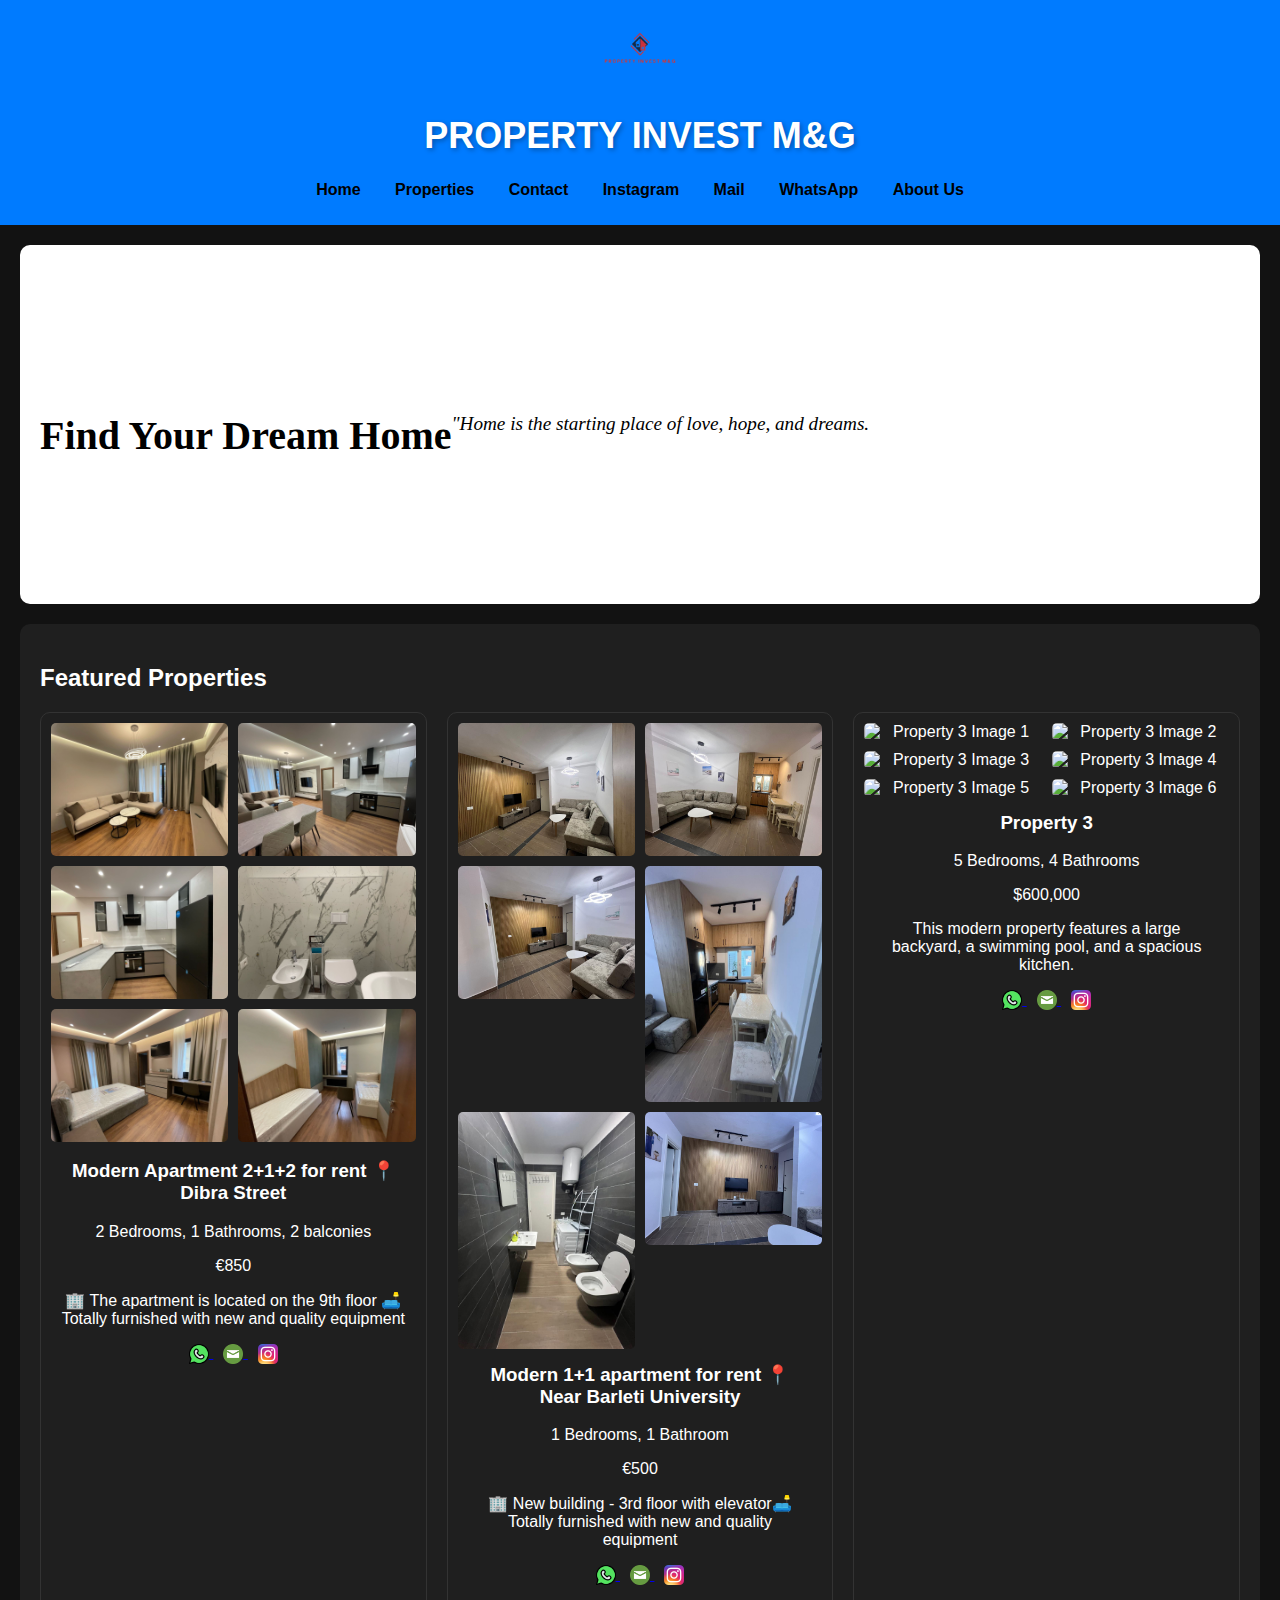
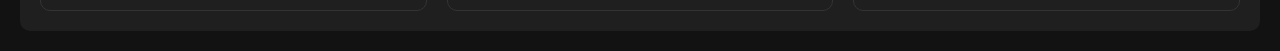
==== index.html @ 15b9532d "index.html" ====
<!DOCTYPE html>
<html lang="en">
<head>
    <meta charset="UTF-8">
    <meta name="viewport" content="width=device-width, initial-scale=1.0">
    <title>Property Invest M&G</title>
    <link rel="stylesheet" href="styles.css">
</head>
<body>
    <header>
        <div class="logo">
            <img src="logo1.png" alt="Property Selling Logo">
        </div>
        <h1>Property Invest M&G</h1>
        <nav>
            <ul>
                <li><a href="#home">Home</a></li>
                <li><a href="#properties">Properties</a></li>
                <li><a href="#contact">Contact</a></li>
                <li><a href="https://www.instagram.com/property_invest_mg" target="_blank">Instagram</a></li>
            <li><a href="mailto:your-infopropertymg@gmail.com">Mail</a></li>
            <li><a href="https://wa.me/355694666863" target="_blank">WhatsApp</a></li>
            <li><a href="#about">About Us</a></li>
            </ul>
        </nav>
    </header>

    <section id="home">
        <h2>Find Your Dream Home</h2>
        <p>"Home is the starting place of love, hope, and dreams.</p>
        </div>
        <div class="home-video">
            <iframe width="560" height="315" src="https://www.youtube.com/watch?v=YUU_MKTET_o" 
                title="YouTube video player" frameborder="0" 
                allow="accelerometer; autoplay; clipboard-write; encrypted-media; gyroscope; picture-in-picture" 
                allowfullscreen>
            </iframe>
        </div>
    </div>
</section>

    <section id="properties">
        <h2>Featured Properties</h2>
        <div class="property-list">
            <!-- Apartment for Rent in Tirana -->
            <div class="property">
                <div class="property-images">
                    <img src="1.jpg" alt="Property 1 Image 1" onclick="openFullScreen('1.jpg')">
                    <img src="2.jpg" alt="Property 1 Image 2" onclick="openFullScreen('2.jpg')">
                    <img src="3.jpg" alt="Property 1 Image 3" onclick="openFullScreen('3.jpg')">
                    <img src="4.jpg" alt="Property 1 Image 4" onclick="openFullScreen('4.jpg')">
                    <img src="5.jpg" alt="Property 1 Image 5" onclick="openFullScreen('5.jpg')">
                    <img src="6.jpg" alt="Property 1 Image 6" onclick="openFullScreen('6.jpg')">
                </div>
                <h3>Modern Apartment 2+1+2 for rent 📍 Dibra Street</h3>
                <p>2 Bedrooms, 1 Bathrooms, 2 balconies</p>
                <p>€850</p>
                <p>🏢 The apartment is located on the 9th floor 🛋️ Totally furnished with new and quality equipment</p>
                <!-- Social Links -->
                <div class="social-links">
                    <a href="https://wa.me/355694666863" target="_blank" rel="noopener noreferrer">
                        <img src="whatsapp.png" alt="WhatsApp" class="social-icon">
                    </a>
                    <a href="mailto:your-infopropertymg@gmail.com" target="_blank" rel="noopener noreferrer">
                        <img src="mail-icon.png" alt="Email" class="social-icon">
                    </a>
                    <a href="https://www.instagram.com/property_invest_mg?igsh=MWMwZ2lyMDZwMzJ4Zw==/" target="_blank" rel="noopener noreferrer">
                        <img src="Instagram_icon.png" alt="Instagram" class="social-icon">
                    </a>
                </div>
            </div>

            <!-- Apartment for Rent in Tirana -->
            <div class="property">
                <div class="property-images">
                    <img src="7.jpg" alt="Property 2 Image 1" onclick="openFullScreen('7.jpg')">
                    <img src="8.jpg" alt="Property 2 Image 2" onclick="openFullScreen('8.jpg')">
                    <img src="9.jpg" alt="Property 2 Image 3" onclick="openFullScreen('9.jpg')">
                    <img src="10.jpg" alt="Property 2 Image 4" onclick="openFullScreen('10.jpg')">
                    <img src="11.jpg" alt="Property 2 Image 5" onclick="openFullScreen('11.jpg')">
                    <img src="12.jpg" alt="Property 2 Image 6" onclick="openFullScreen('12.jpg')">
                </div>
                <div class="property-description">
                    <h3>Modern 1+1 apartment for rent 📍Near Barleti University</h3>
                    <p>1 Bedrooms, 1 Bathroom</p>
                    <p>€500</p>
                    <p>🏢 New building - 3rd floor with elevator🛋️ Totally furnished with new and quality equipment</p>
                    <!-- Social Links -->
                    <div class="social-links">
                        <a href="https://wa.me/355694666863" target="_blank" rel="noopener noreferrer">
                            <img src="whatsapp.png" alt="WhatsApp" class="social-icon">
                        </a>
                        <a href="mailto:your-infopropertymg@gmail.com" target="_blank" rel="noopener noreferrer">
                            <img src="mail-icon.png" alt="Email" class="social-icon">
                        </a>
                        <a href="https://www.instagram.com/property_invest_mg?igsh=MWMwZ2lyMDZwMzJ4Zw==/" target="_blank" rel="noopener noreferrer">
                            <img src="Instagram_icon.png" alt="Instagram" class="social-icon">
                        </a>
                    </div>
                </div>
            </div>

            <!-- Property 3 -->
            <div class="property">
                <div class="property-images">
                    <img src="property3-1.jpg" alt="Property 3 Image 1" onclick="openFullScreen('property3-1.jpg')">
                    <img src="property3-2.jpg" alt="Property 3 Image 2" onclick="openFullScreen('property3-2.jpg')">
                    <img src="property3-3.jpg" alt="Property 3 Image 3" onclick="openFullScreen('property3-3.jpg')">
                    <img src="property3-4.jpg" alt="Property 3 Image 4" onclick="openFullScreen('property3-4.jpg')">
                    <img src="property3-5.jpg" alt="Property 3 Image 5" onclick="openFullScreen('property3-5.jpg')">
                    <img src="property3-6.jpg" alt="Property 3 Image 6" onclick="openFullScreen('property3-6.jpg')">
                </div>
                <div class="property-description">
                    <h3>Property 3</h3>
                    <p>5 Bedrooms, 4 Bathrooms</p>
                    <p>$600,000</p>
                    <p>This modern property features a large backyard, a swimming pool, and a spacious kitchen.</p>
                    <!-- Social Links -->
                    <div class="social-links">
                        <a href="https://wa.me/355694666863" target="_blank" rel="noopener noreferrer">
                            <img src="whatsapp.png" alt="WhatsApp" class="social-icon">
                        </a>
                        <a href="mailto:your-infopropertymg@gmail.com" target="_blank" rel="noopener noreferrer">
                            <img src="mail-icon.png" alt="Email" class="social-icon">
                        </a>
                        <a href="https://www.instagram.com/property_invest_mg?igsh=MWMwZ2lyMDZwMzJ4Zw==/" target="_blank" rel="noopener noreferrer">
                            <img src="Instagram_icon.png" alt="Instagram" class="social-icon">
                        </a>
                    </div>
                </div>
            </div>

            <!-- Add more properties as needed -->
        </div>
    </section>

    <!-- Full-screen image viewer -->
    <div id="fullscreen-viewer" class="fullscreen-viewer">
        <span class="close-btn" onclick="closeFullScreen()">&times;</span>
        <img id="fullscreen-image" class="fullscreen-image" src="" alt="Fullscreen Image">
    </div>

    <script src="script.js"></script>


</body>
</html>
---- styles.css ----
/* General Styles */
body {
    font-family: Arial, sans-serif;
    margin: 0;
    padding: 0;
    background-color: #121212; /* Dark background */
    color: #ffffff; /* White text */
}

/* Header Styles */
header {
    background-color: #007BFF; /* Blue background */
    color: #000000; /* Black text */
    padding: 10px 0;
    text-align: center;
}

.logo img {
    max-width: 100px;
    height: auto;
    margin-bottom: 10px;
}

nav ul {
    list-style: none;
    padding: 0;
}

nav ul li {
    display: inline;
    margin: 0 15px;
}

nav ul li a {
    color: #000000; /* Black text */
    text-decoration: none;
    font-weight: bold; /* Make links bold */
}

nav ul li a:hover {
    color: #ffffff; /* White text on hover */
}

/* Home Section Styles */
#home {
    background-color: #ffffff; /* White background */
    color: #000000; /* Black text */
    padding: 20px;
    margin: 20px;
    border-radius: 10px; /* Rounded corners */
    text-align: center; /* Center-align text */
}

#home h2 {
    font-family: 'Georgia', serif; /* Classic serif font */
    font-size: 2.5rem; /* Larger font size for heading */
    margin-bottom: 10px; /* Space below the heading */
}

#home p {
    font-family: 'Georgia', serif; /* Classic serif font */
    font-size: 1.2rem; /* Slightly larger font size for paragraph */
    font-style: italic; /* Italic text for a classic feel */
    margin: 0; /* Remove default margin */
}

/* Property Section Styles */
#properties {
    padding: 20px;
    margin: 20px;
    background-color: #1f1f1f; /* Darker section background */
    border-radius: 10px; /* Rounded corners */
}

.property-list {
    display: grid;
    grid-template-columns: repeat(auto-fit, minmax(300px, 1fr)); /* Responsive grid */
    gap: 20px; /* Space between properties */
}

.property {
    border: 1px solid #333; /* Dark border */
    padding: 10px;
    text-align: center;
    background-color: #1f1f1f; /* Dark background */
    border-radius: 10px; /* Rounded corners */
    overflow: hidden; /* Ensures the border-radius works */
}

.property-images {
    display: grid;
    grid-template-columns: repeat(2, 1fr); /* 2 columns for mobile */
    gap: 10px; /* Space between images */
}

.property-images img {
    width: 100%; /* Make images fill the grid cell */
    height: auto;
    border-radius: 5px;
    cursor: pointer; /* Indicates the image is clickable */
}

.property-description {
    padding: 15px;
    color: #ffffff; /* White text */
}

.property-description h3 {
    margin-top: 0;
}

.social-links {
    margin-top: 10px;
}

.social-links a {
    margin: 0 5px;
}

.social-icon {
    width: 20px; /* Small icon size */
    height: 20px;
    vertical-align: middle;
}

/* Full-screen image viewer */
.fullscreen-viewer {
    display: none; /* Hidden by default */
    position: fixed;
    top: 0;
    left: 0;
    width: 100%;
    height: 100%;
    background-color: rgba(0, 0, 0, 0.9); /* Black background with opacity */
    z-index: 1000; /* Ensure it's on top of everything */
    text-align: center;
}

.fullscreen-image {
    max-width: 90%;
    max-height: 90%;
    margin-top: 5%;
}

.close-btn {
    position: absolute;
    top: 20px;
    left: 20px;
    color: white;
    font-size: 40px;
    font-weight: bold;
    cursor: pointer;
}

.close-btn:hover {
    color: #ccc;
}

/* Contact Form Styles */
#contact-form {
    display: flex;
    flex-direction: column;
    gap: 10px;
}

#contact-form label {
    color: #ffffff; /* White text */
}

#contact-form input,
#contact-form textarea {
    padding: 10px;
    border: 1px solid #333; /* Dark border */
    border-radius: 5px;
    background-color: #1f1f1f; /* Dark background */
    color: #ffffff; /* White text */
}

#contact-form button {
    padding: 10px;
    background-color: #007BFF; /* Blue button */
    color: #ffffff; /* White text */
    border: none;
    border-radius: 5px;
    cursor: pointer;
}

#contact-form button:hover {
    background-color: #005bb5; /* Darker blue on hover */
}

/* Footer Styles */
footer {
    background-color: #1f1f1f; /* Dark background */
    color: #ffffff; /* White text */
    text-align: center;
    padding: 10px 0;
    position: fixed;
    width: 100%;
    bottom: 0;
}

footer a {
    color: #ffffff; /* White text */
    text-decoration: none;
}

footer a:hover {
    color: #007BFF; /* Blue hover effect */
}

.instagram-icon {
    width: 24px;
    height: 24px;
    vertical-align: middle;
    margin-left: 5px;
}

/* Media Queries for Smartphones */
@media (max-width: 768px) {
    .property-list {
        grid-template-columns: 1fr; /* Single column for mobile */
    }

    .property-images {
        grid-template-columns: repeat(2, 1fr); /* 2 columns for images on mobile */
    }

    .property-images img {
        width: 100%; /* Make images larger on mobile */
        height: auto;
    }

    .property-description h3 {
        font-size: 1.5rem; /* Larger font size for headings on mobile */
    }

    .property-description p {
        font-size: 1rem; /* Slightly larger font size for text on mobile */
    }
}
/* Floating Icons */
.floating-icons {
    position: fixed;
    bottom: 20px;
    right: 20px;
    display: flex;
    flex-direction: column;
    gap: 10px;
    z-index: 1000;
    transition: opacity 0.5s ease;
}
/* Make Property Invest M&G Bigger & White */
header h1 {
    font-size: 36px; /* Increase the font size */
    color: white; /* Change text color to white */
    font-weight: bold; /* Make it bold */
    text-transform: uppercase; /* Optional: Uppercase for better visibility */
    text-shadow: 2px 2px 5px rgba(0, 0, 0, 0.3); /* Optional: Adds a slight shadow for readability */
}

/* Make Logo Bigger */
.logo img {
    width: 250px; /* Adjust the width */
    height: auto; /* Maintain aspect ratio */
}
#home {
    display: flex;
    justify-content: space-between;
    align-items: center;
    flex-wrap: wrap;
    padding: 20px;
    margin: 20px;
    background-color: #ffffff; /* White background */
    color: #000000; /* Black text */
    border-radius: 10px;
}

.home-content {
    display: flex;
    align-items: center;
    gap: 20px; /* Space between text and video */
    width: 100%;
}

.home-text {
    flex: 1;
    max-width: 50%;
}

.home-video {
    flex: 1;
    max-width: 50%;
}

.home-video iframe {
    width: 100%;
    height: 315px;
    border-radius: 10px;
}

/* Responsive design for smaller screens */
@media (max-width: 768px) {
    .home-content {
        flex-direction: column;
        text-align: center;
    }
    
    .home-text, .home-video {
        max-width: 100%;
    }
}
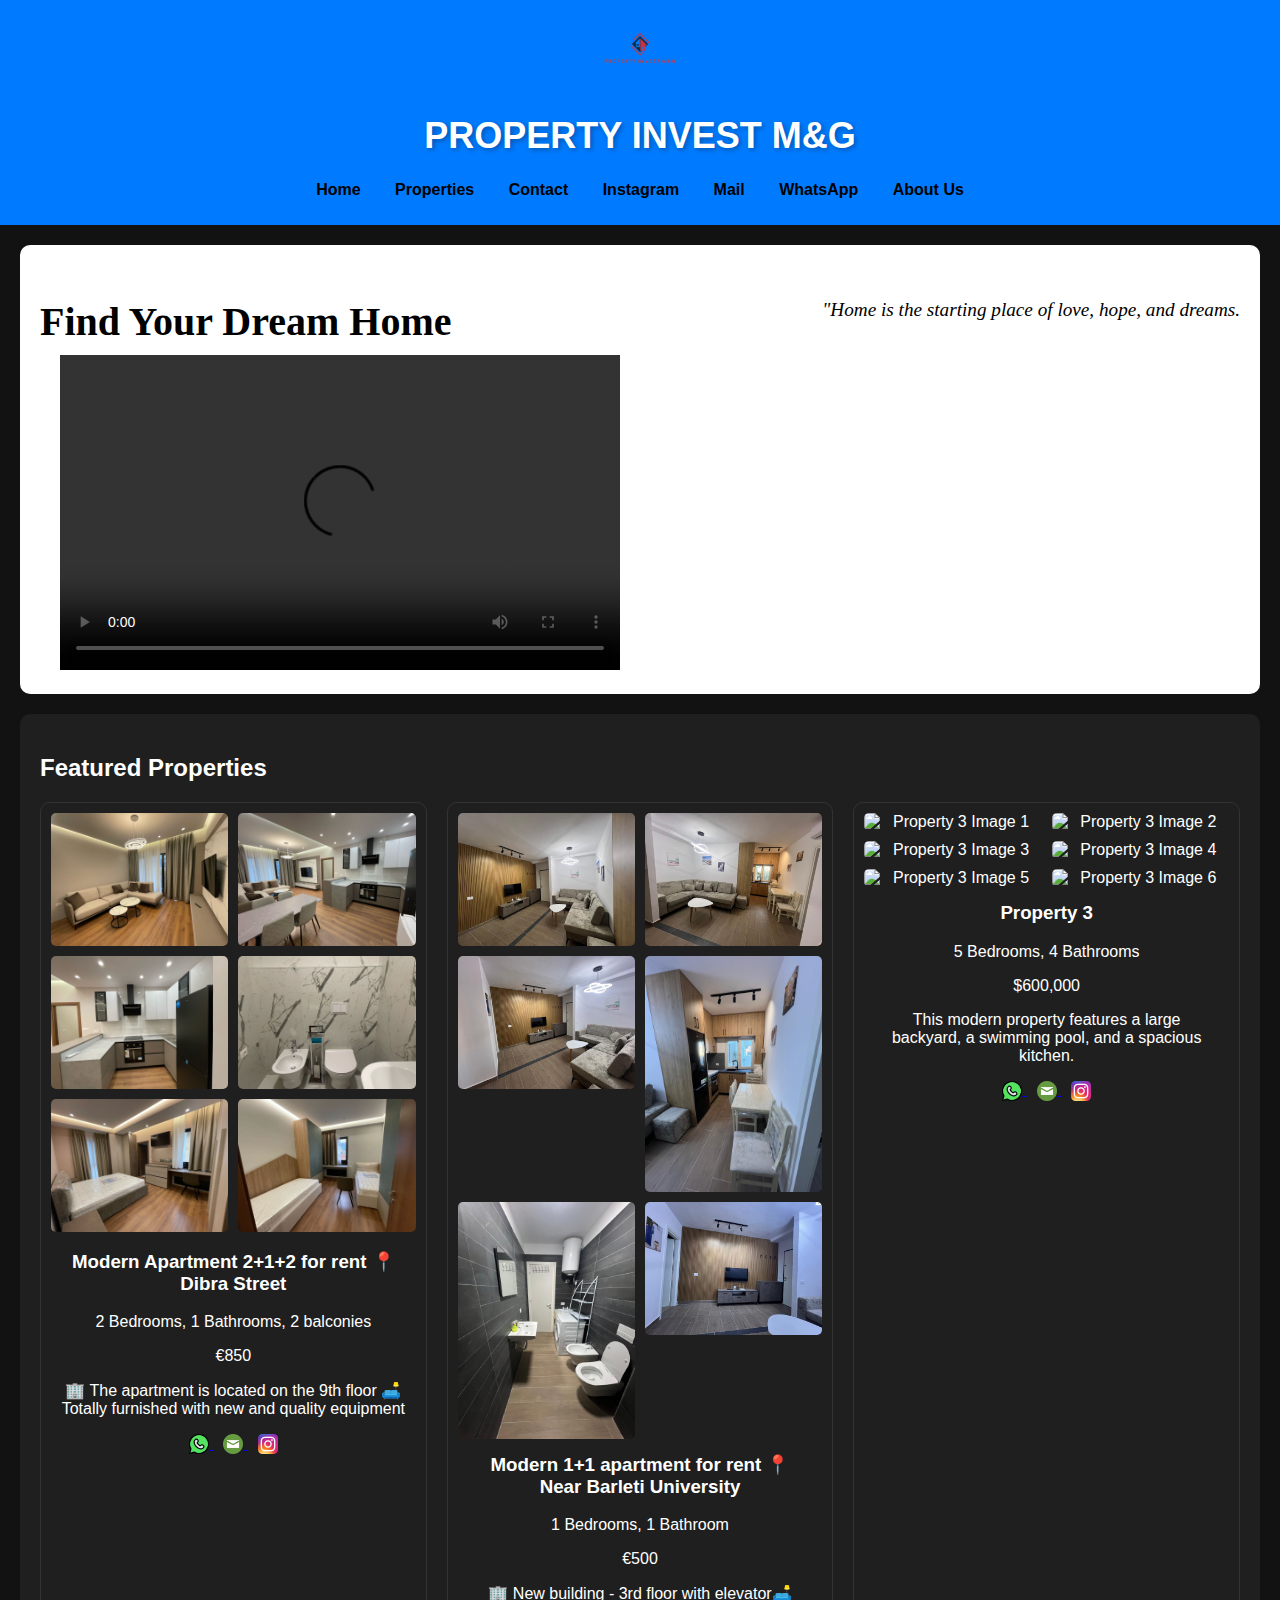
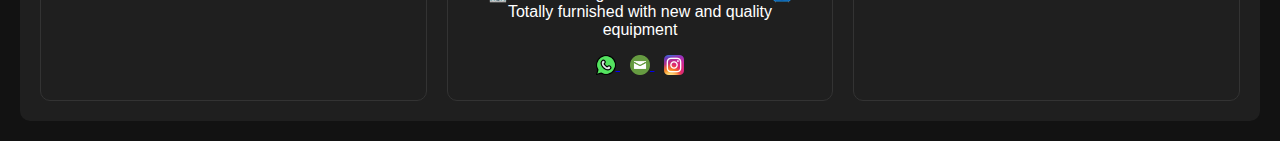
==== commit 1b4f5aba: "index.html" ====
--- a/index.html
+++ b/index.html
@@ -28,17 +28,15 @@
     <section id="home">
         <h2>Find Your Dream Home</h2>
         <p>"Home is the starting place of love, hope, and dreams.</p>
-        </div>
+         </div>
         <div class="home-video">
-            <iframe width="560" height="315" src="https://www.youtube.com/watch?v=YUU_MKTET_o" 
-                title="YouTube video player" frameborder="0" 
-                allow="accelerometer; autoplay; clipboard-write; encrypted-media; gyroscope; picture-in-picture" 
-                allowfullscreen>
-            </iframe>
+            <video width="560" height="315" controls>
+                <source src="your-video.mp4" type="video/mp4">
+                Your browser does not support the video tag.
+            </video>
         </div>
     </div>
 </section>
-
     <section id="properties">
         <h2>Featured Properties</h2>
         <div class="property-list">
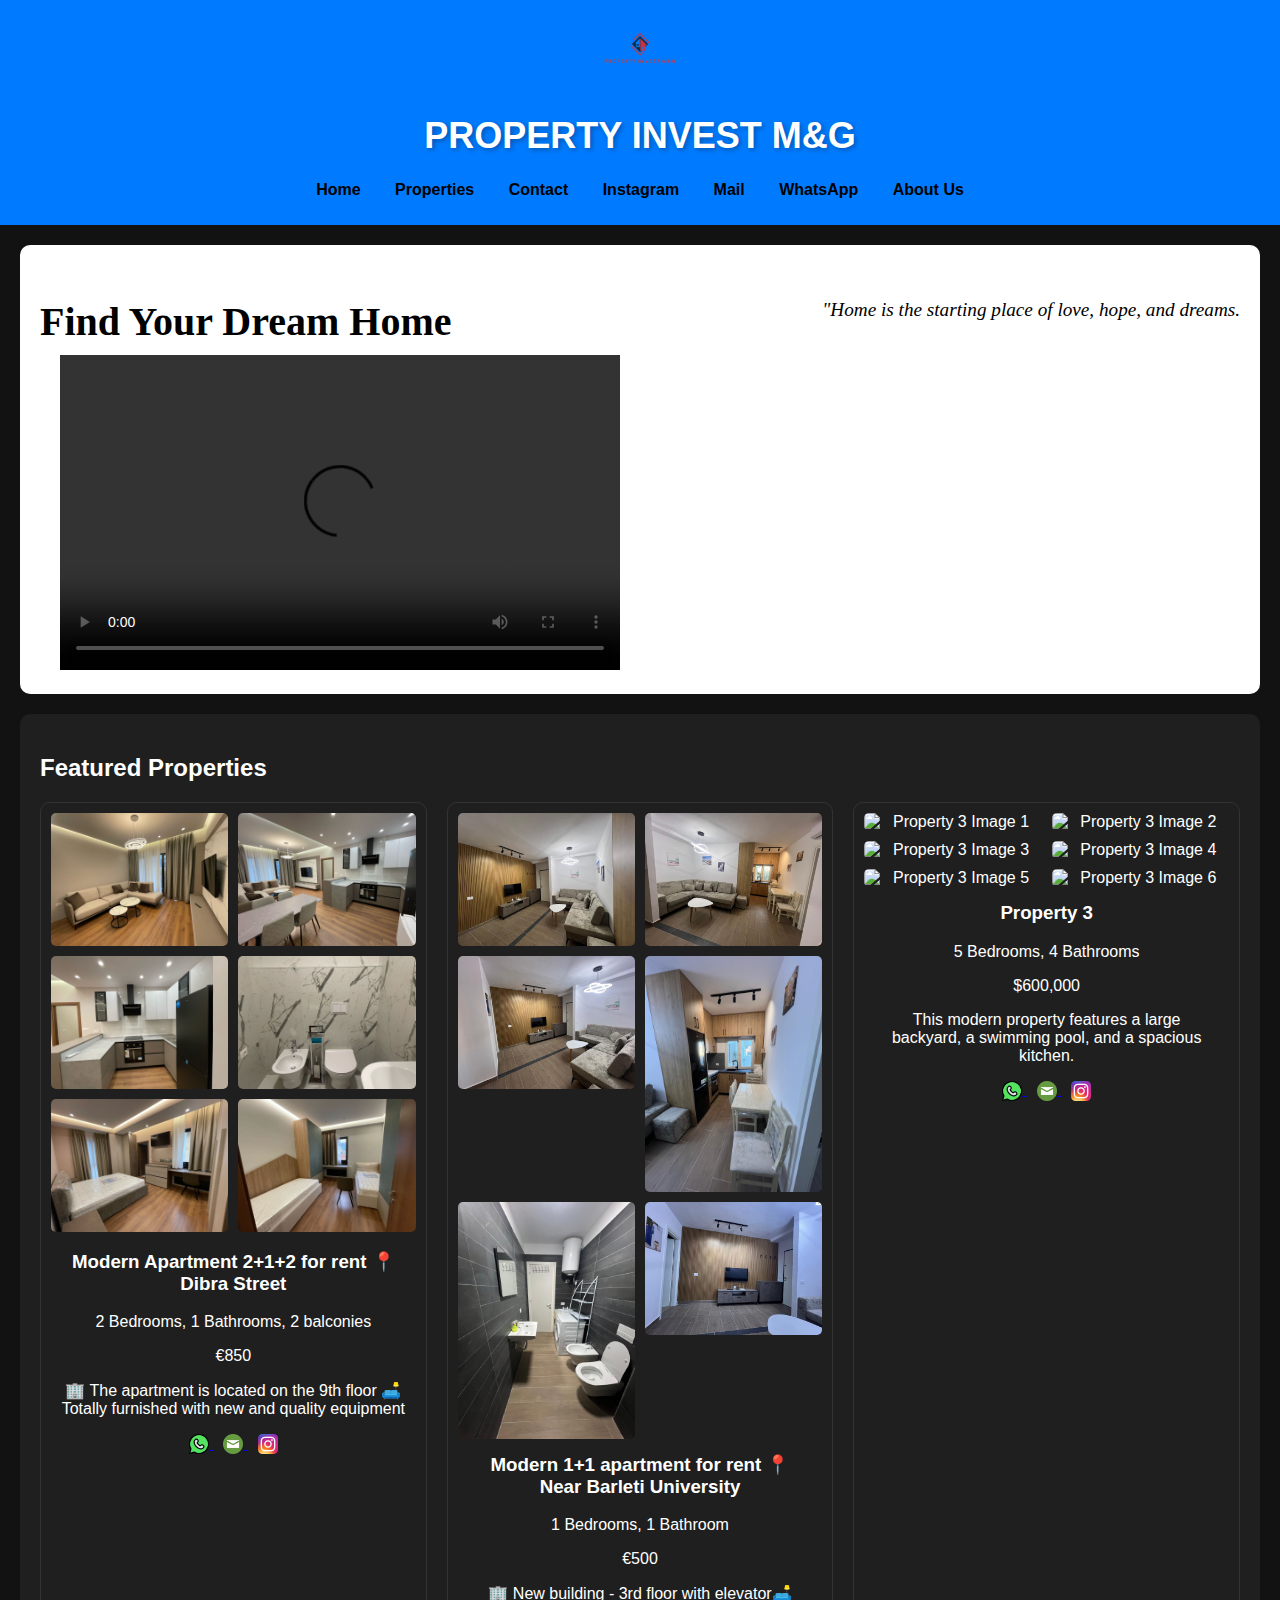
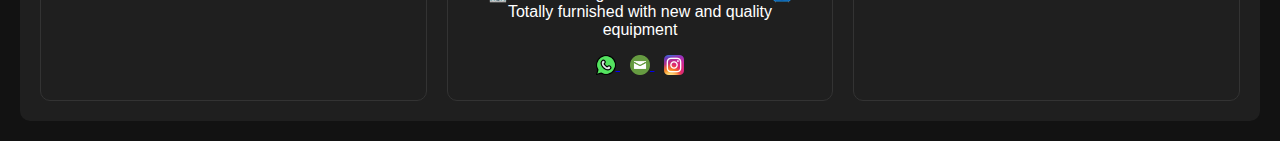
==== commit efc533db: "index.html" ====
--- a/index.html
+++ b/index.html
@@ -31,7 +31,7 @@
          </div>
         <div class="home-video">
             <video width="560" height="315" controls>
-                <source src="your-video.mp4" type="video/mp4">
+                <source src="ALBANIA.mp4" type="video/mp4">
                 Your browser does not support the video tag.
             </video>
         </div>
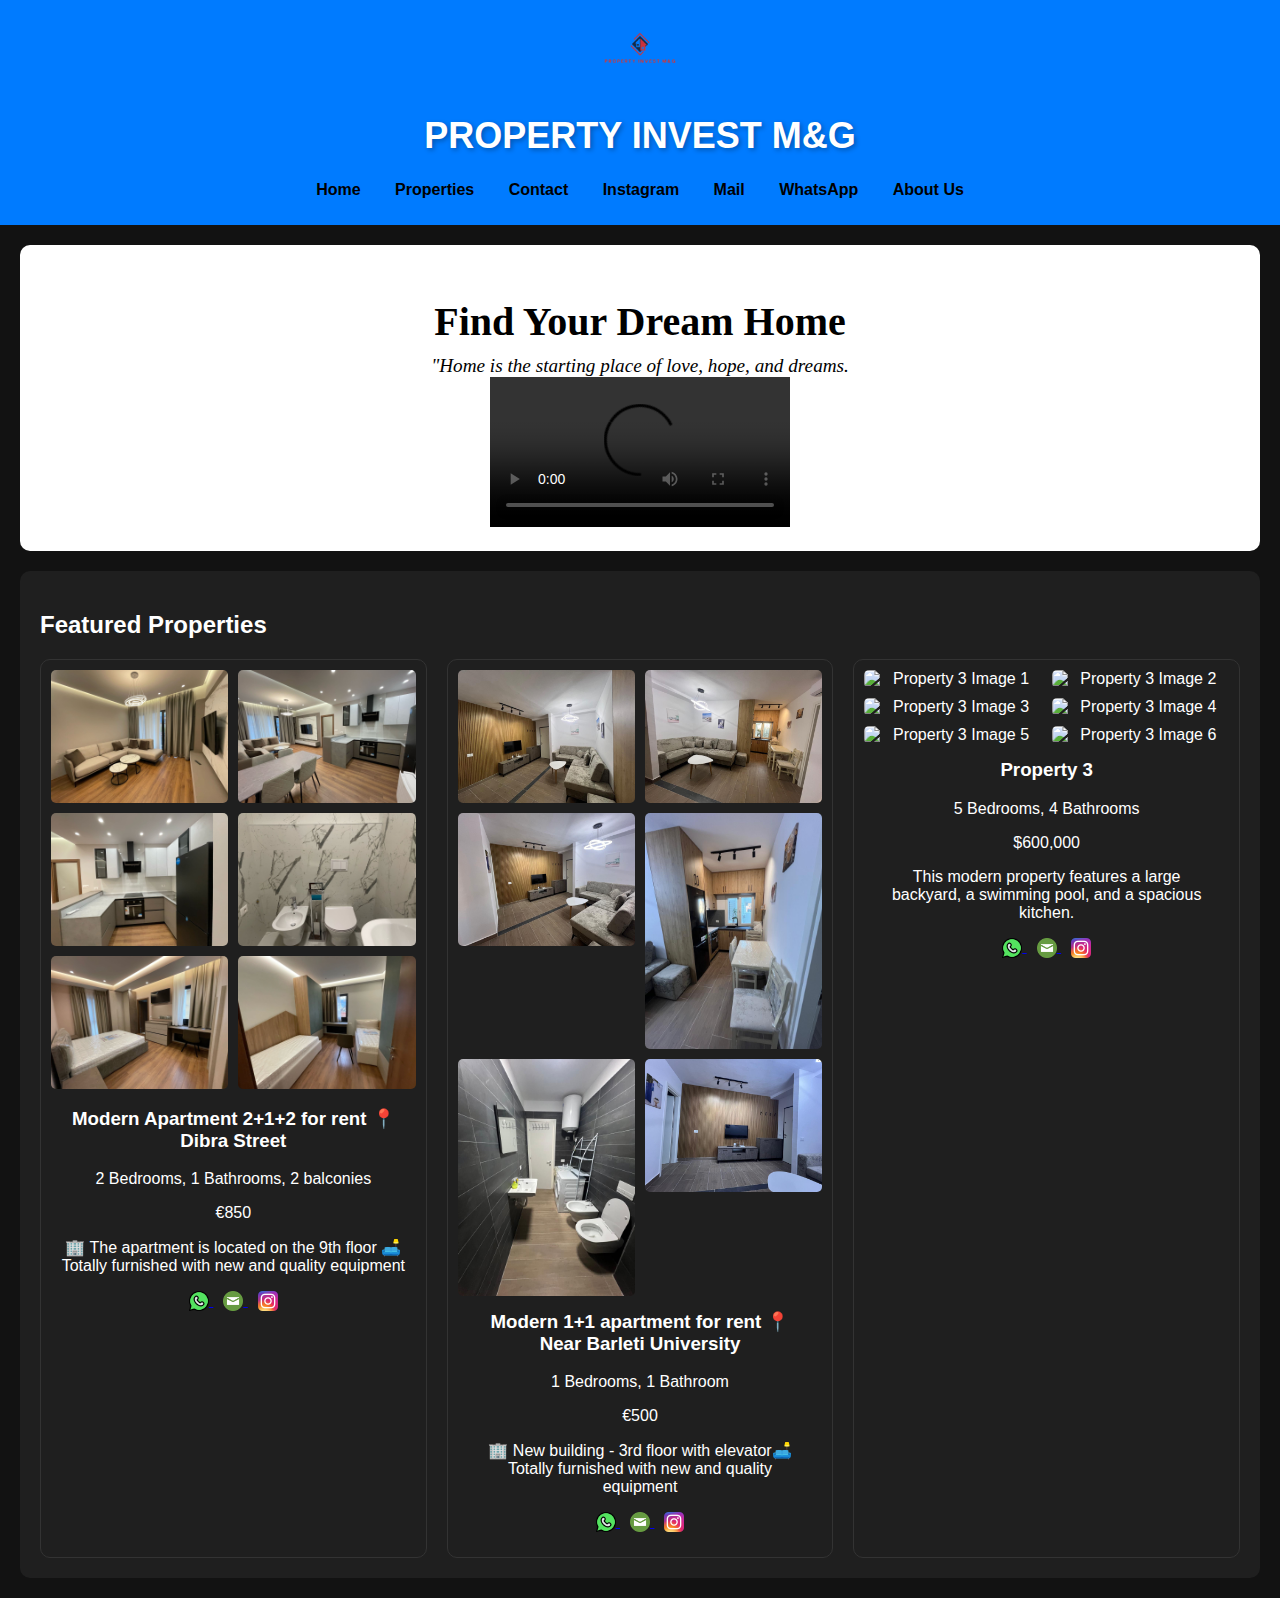
==== commit 98a5d467: "index.html" ====
--- a/index.html
+++ b/index.html
@@ -30,12 +30,13 @@
         <p>"Home is the starting place of love, hope, and dreams.</p>
          </div>
         <div class="home-video">
-            <video width="560" height="315" controls>
+            <video controls>
                 <source src="ALBANIA.mp4" type="video/mp4">
                 Your browser does not support the video tag.
             </video>
         </div>
     </div>
+</section>
 </section>
     <section id="properties">
         <h2>Featured Properties</h2>
--- a/styles.css
+++ b/styles.css
@@ -264,50 +264,3 @@
     width: 250px; /* Adjust the width */
     height: auto; /* Maintain aspect ratio */
 }
-#home {
-    display: flex;
-    justify-content: space-between;
-    align-items: center;
-    flex-wrap: wrap;
-    padding: 20px;
-    margin: 20px;
-    background-color: #ffffff; /* White background */
-    color: #000000; /* Black text */
-    border-radius: 10px;
-}
-
-.home-content {
-    display: flex;
-    align-items: center;
-    gap: 20px; /* Space between text and video */
-    width: 100%;
-}
-
-.home-text {
-    flex: 1;
-    max-width: 50%;
-}
-
-.home-video {
-    flex: 1;
-    max-width: 50%;
-}
-
-.home-video iframe {
-    width: 100%;
-    height: 315px;
-    border-radius: 10px;
-}
-
-/* Responsive design for smaller screens */
-@media (max-width: 768px) {
-    .home-content {
-        flex-direction: column;
-        text-align: center;
-    }
-    
-    .home-text, .home-video {
-        max-width: 100%;
-    }
-}
-
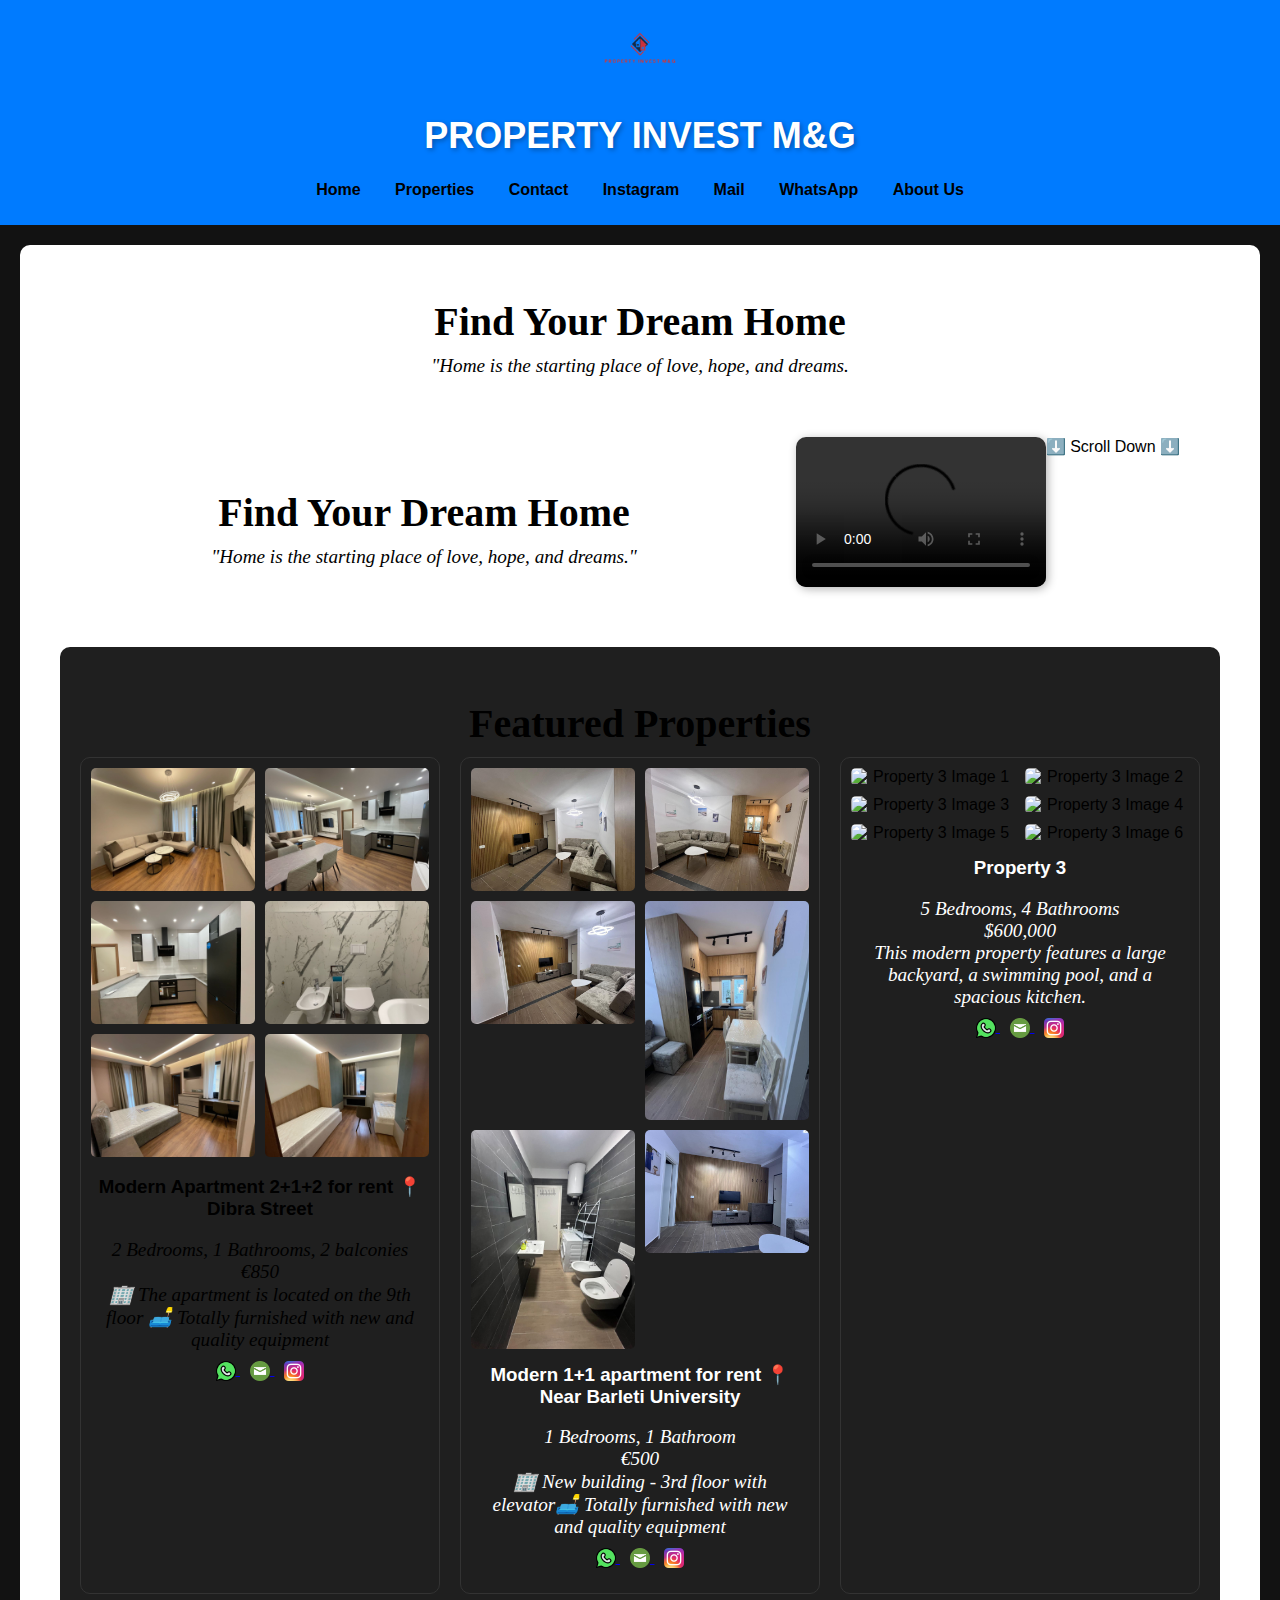
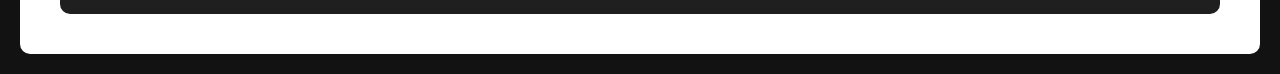
==== commit 433153f3: "index.html" ====
--- a/index.html
+++ b/index.html
@@ -28,16 +28,22 @@
     <section id="home">
         <h2>Find Your Dream Home</h2>
         <p>"Home is the starting place of love, hope, and dreams.</p>
-         </div>
+         <section id="home">
+    <div class="home-content">
+        <div class="home-text">
+            <h2>Find Your Dream Home</h2>
+            <p class="old-style-text">"Home is the starting place of love, hope, and dreams."</p>
+        </div>
         <div class="home-video">
             <video controls>
                 <source src="ALBANIA.mp4" type="video/mp4">
                 Your browser does not support the video tag.
             </video>
+            <div class="scroll-down">⬇️ Scroll Down ⬇️</div>
         </div>
     </div>
 </section>
-</section>
+
     <section id="properties">
         <h2>Featured Properties</h2>
         <div class="property-list">
--- a/styles.css
+++ b/styles.css
@@ -264,3 +264,54 @@
     width: 250px; /* Adjust the width */
     height: auto; /* Maintain aspect ratio */
 }
+/* Home Section Layout */
+.home-content {
+    display: flex;
+    align-items: center;
+    justify-content: space-between;
+    padding: 20px;
+}
+
+/* Text on the Left */
+.home-text {
+    flex: 1;
+    max-width: 60%;
+}
+
+/* Video on the Right */
+.home-video {
+    flex: 1;
+    max-width: 40%;
+    display: flex;
+    justify-content: flex-end;
+}
+
+.home-video video {
+    width: 250px; /* Set small size */
+    height: auto;
+    border-radius: 10px;
+    box-shadow: 2px 2px 10px rgba(0, 0, 0, 0.3);
+}
+
+/* Responsive for Mobile */
+@media (max-width: 768px) {
+    .home-content {
+        flex-direction: column;
+        text-align: center;
+    }
+
+    .home-text {
+        max-width: 100%;
+        margin-bottom: 10px;
+    }
+
+    .home-video {
+        max-width: 100%;
+        justify-content: center;
+    }
+
+    .home-video video {
+        width: 100%; /* Full width on mobile */
+        max-width: 300px; /* Limit max size */
+    }
+}
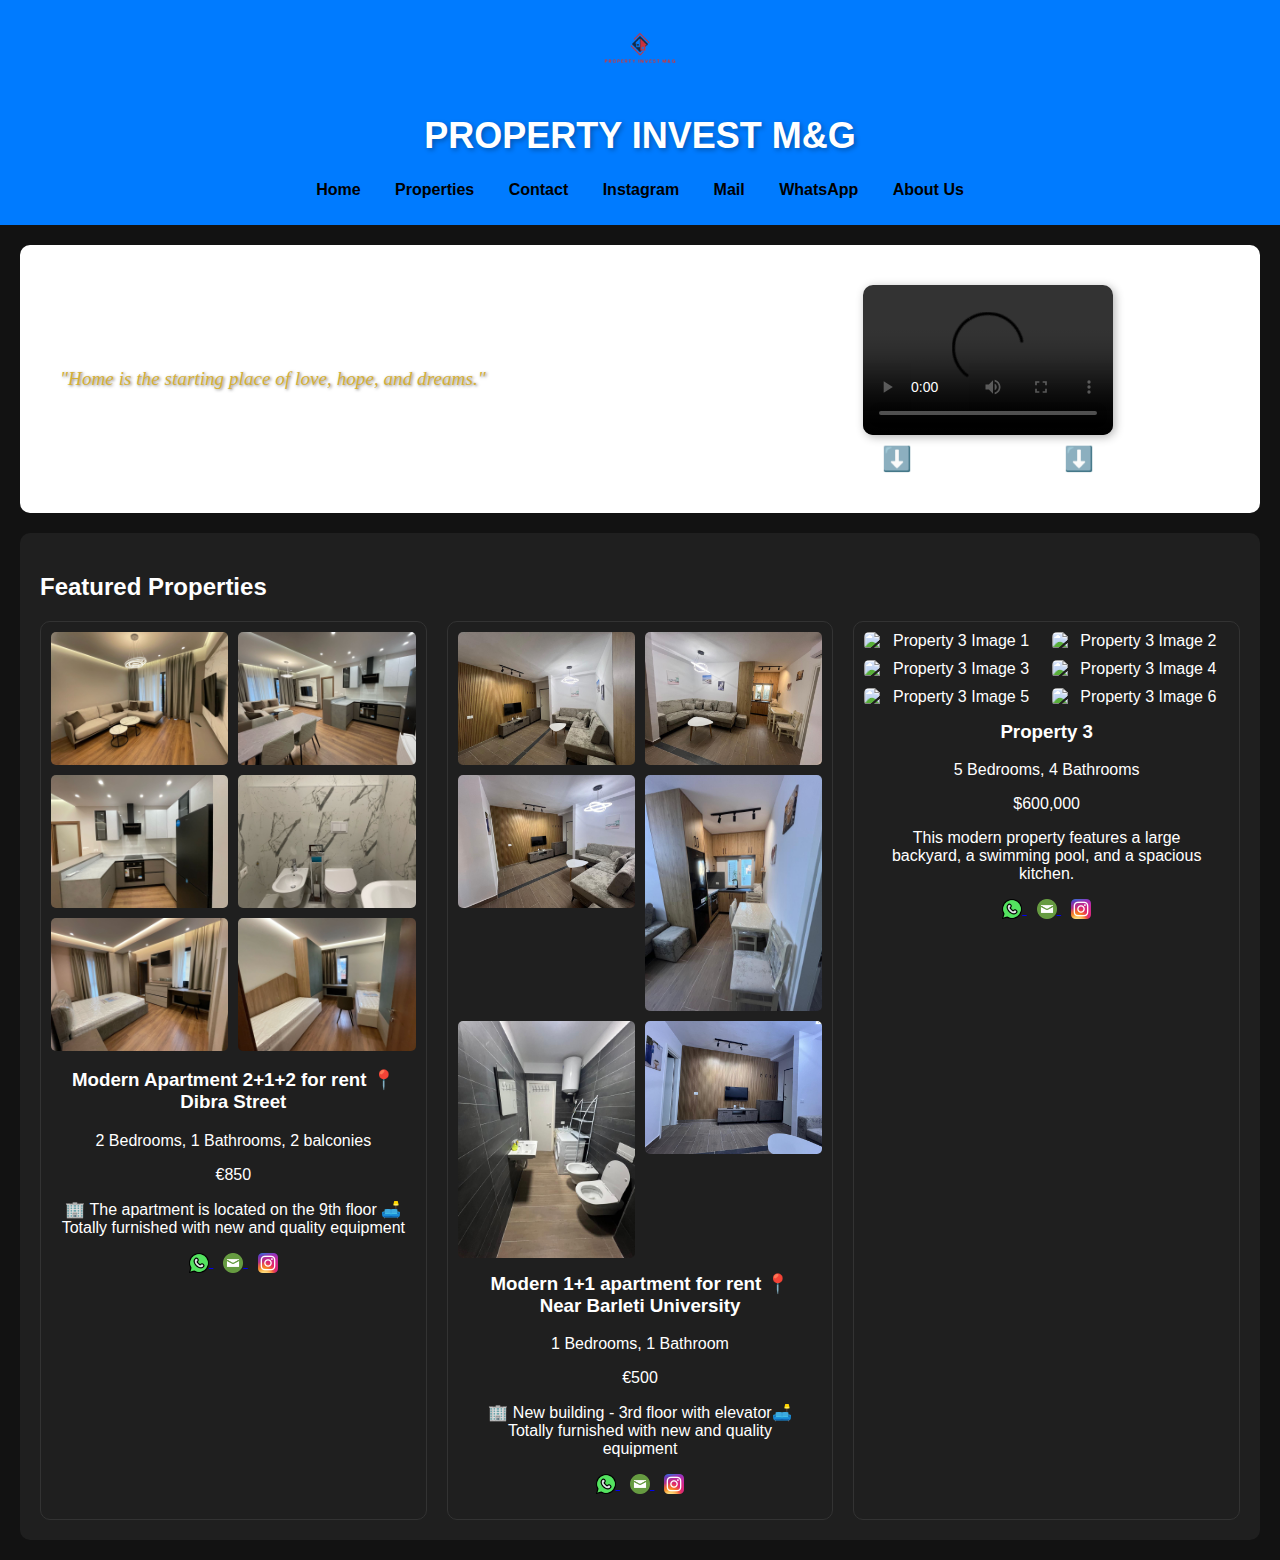
==== commit 9b887ae2: "index.html" ====
--- a/index.html
+++ b/index.html
@@ -26,12 +26,8 @@
     </header>
 
     <section id="home">
-        <h2>Find Your Dream Home</h2>
-        <p>"Home is the starting place of love, hope, and dreams.</p>
-         <section id="home">
     <div class="home-content">
         <div class="home-text">
-            <h2>Find Your Dream Home</h2>
             <p class="old-style-text">"Home is the starting place of love, hope, and dreams."</p>
         </div>
         <div class="home-video">
@@ -43,6 +39,7 @@
         </div>
     </div>
 </section>
+
 
     <section id="properties">
         <h2>Featured Properties</h2>
--- a/styles.css
+++ b/styles.css
@@ -272,25 +272,50 @@
     padding: 20px;
 }
 
-/* Text on the Left */
-.home-text {
-    flex: 1;
-    max-width: 60%;
-}
-
-/* Video on the Right */
+/* Old-Style Text */
+.old-style-text {
+    font-family: 'Courier New', Courier, monospace; /* Classic Typewriter Font */
+    font-size: 1.4rem;
+    font-style: italic;
+    color: #d4af37; /* Gold color for vintage feel */
+    text-shadow: 1px 1px 3px rgba(0, 0, 0, 0.5);
+}
+
+/* Video Section */
 .home-video {
     flex: 1;
     max-width: 40%;
     display: flex;
+    flex-direction: column;
+    align-items: center;
     justify-content: flex-end;
 }
 
 .home-video video {
-    width: 250px; /* Set small size */
+    width: 250px; /* Small video */
     height: auto;
     border-radius: 10px;
     box-shadow: 2px 2px 10px rgba(0, 0, 0, 0.3);
+}
+
+/* Scroll Down Emoji */
+.scroll-down {
+    margin-top: 10px;
+    font-size: 1.5rem;
+    font-weight: bold;
+    color: white;
+    text-shadow: 1px 1px 5px rgba(255, 255, 255, 0.5);
+    animation: bounce 1.5s infinite; /* Bouncing effect */
+}
+
+/* Bouncing Animation */
+@keyframes bounce {
+    0%, 100% {
+        transform: translateY(0);
+    }
+    50% {
+        transform: translateY(10px);
+    }
 }
 
 /* Responsive for Mobile */
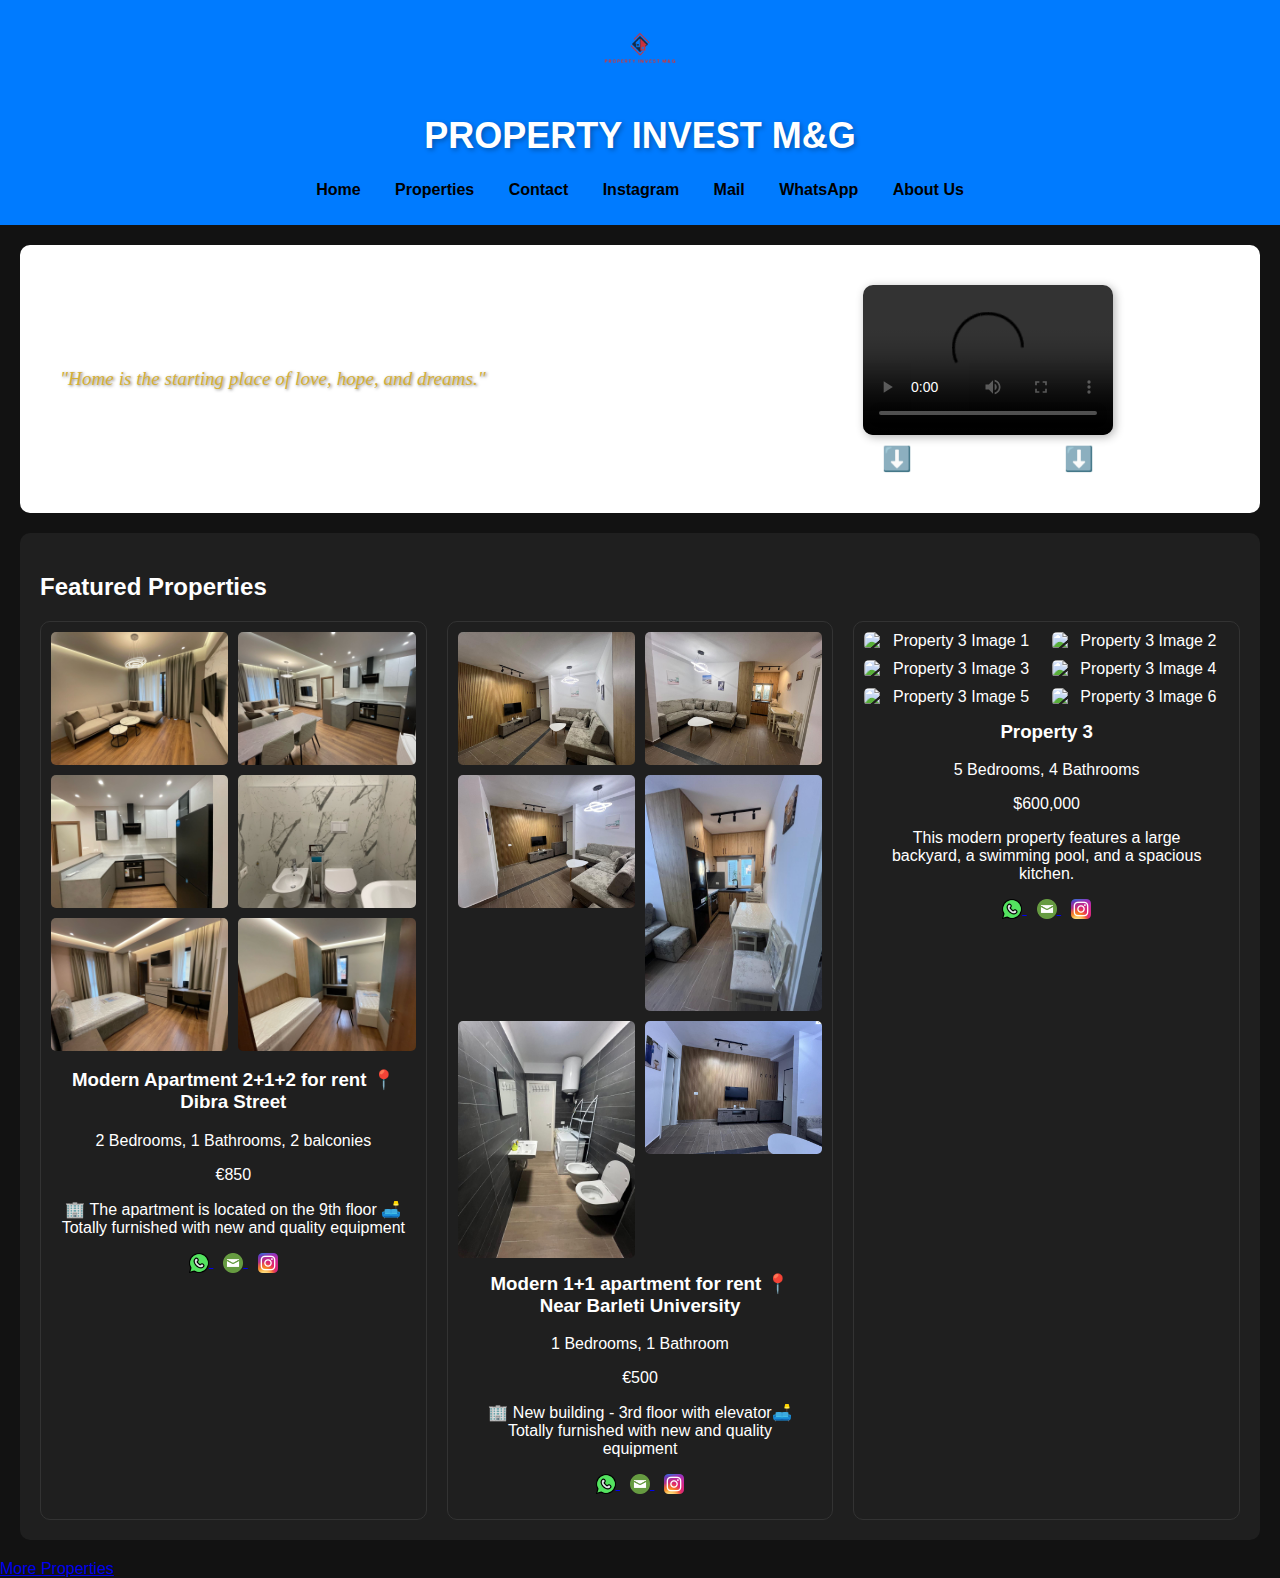
==== commit 362ccdf3: "index.html" ====
--- a/index.html
+++ b/index.html
@@ -143,6 +143,8 @@
     </div>
 
     <script src="script.js"></script>
+    <li><a href="page2.html">More Properties</a></li>
+
 
 
 </body>
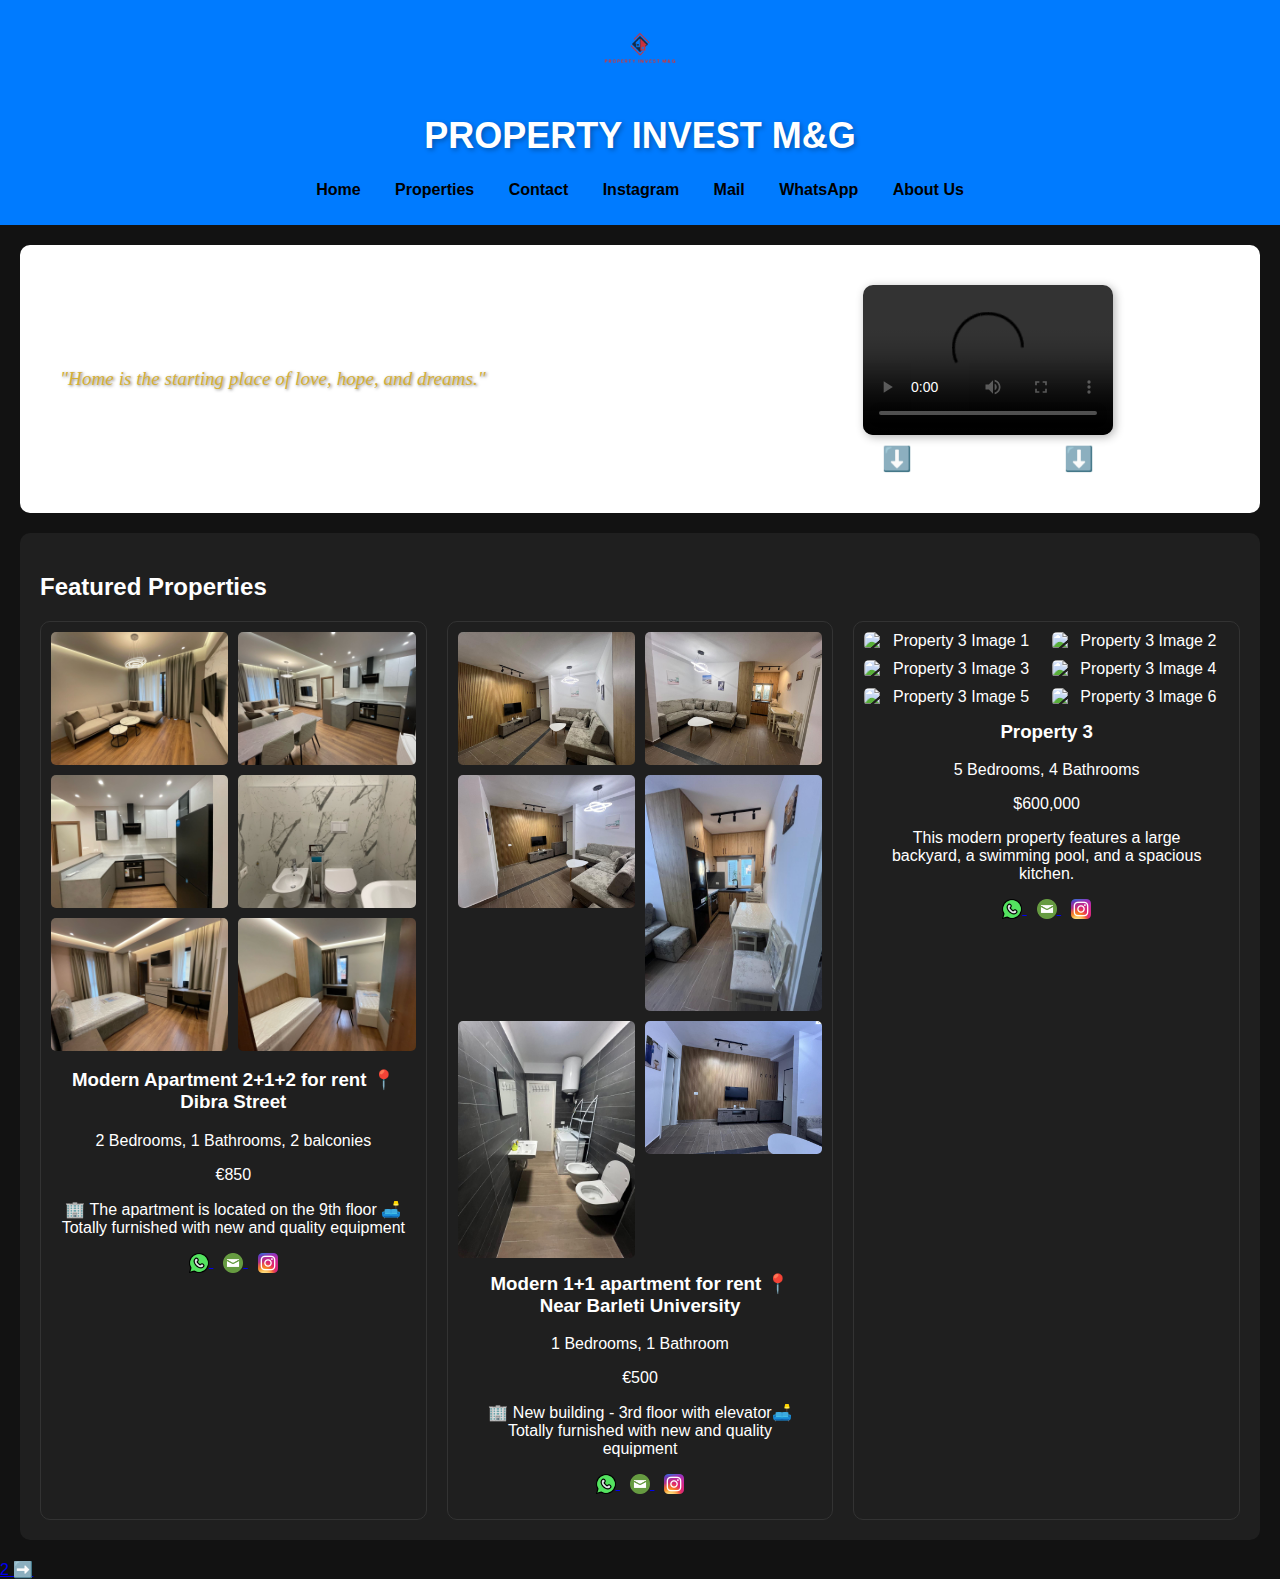
==== commit d3636a3a: "index.html" ====
--- a/index.html
+++ b/index.html
@@ -143,7 +143,10 @@
     </div>
 
     <script src="script.js"></script>
-    <li><a href="page2.html">More Properties</a></li>
+    <div class="nav-buttons">
+    <a href="page2.html" class="nav-button">2 ➡️</a>
+</div>
+
 
 
 
